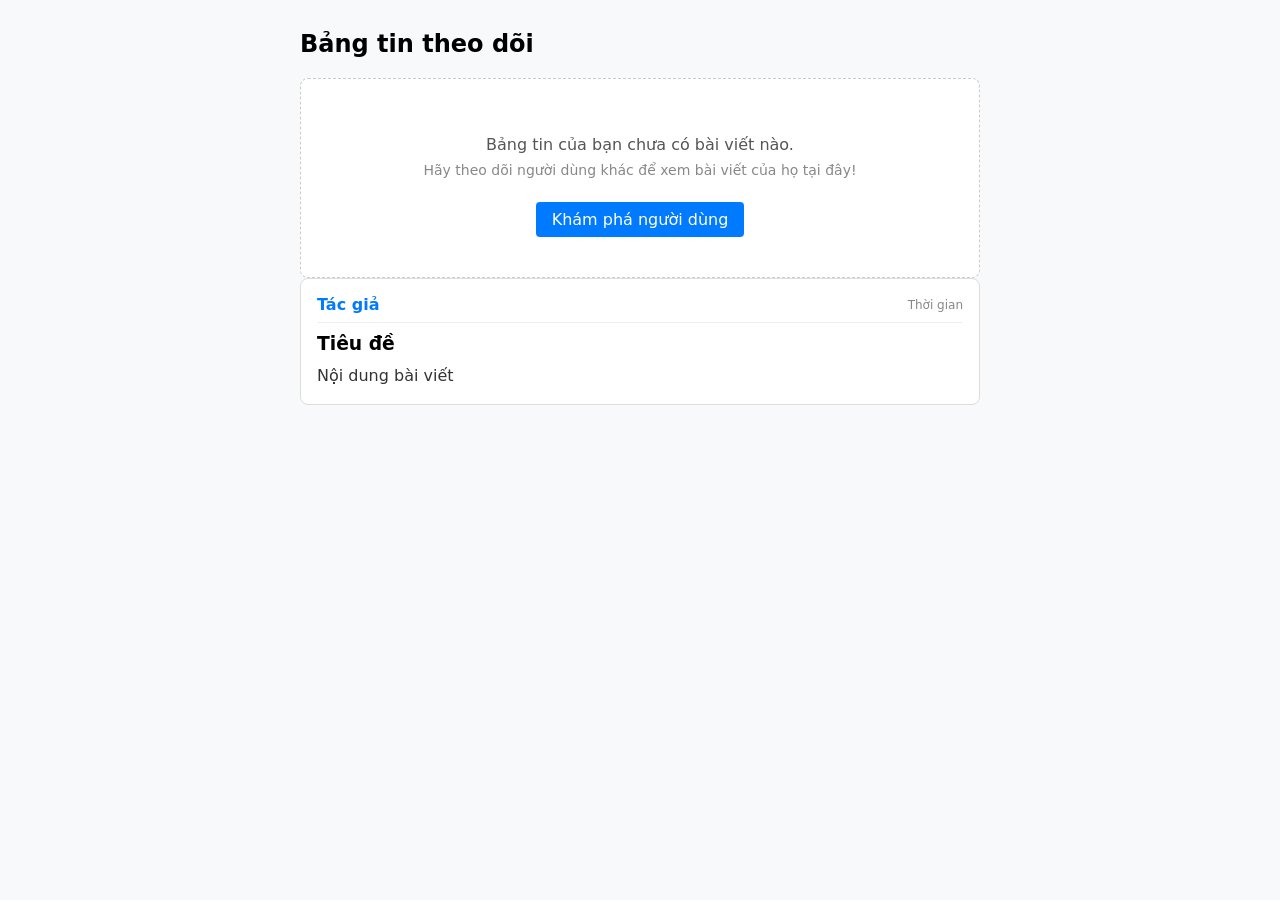
==== src/main/resources/templates/feed.html @ c47ba3a4 "thêm followrepo, followservice, them fllowcontroller, feed.html, list.html, cho trang trang bản tin " ====
<!DOCTYPE html>
<html xmlns:th="http://www.thymeleaf.org">
<head>
    <meta charset="UTF-8">
    <title>Bảng Tin</title>
    <link rel="stylesheet" th:href="@{/css/style.css}">
    <style>
        .container { max-width: 680px; margin: 30px auto; padding: 0 15px; font-family: system-ui, sans-serif; }
        /* .nav-bar { display: flex; justify-content: space-between; align-items: center; padding: 12px 20px; background: #fff; border-bottom: 1px solid #e0e0e0; margin-bottom: 20px; }
        .nav-links a { margin-left: 15px; text-decoration: none; color: #007bff; font-weight: 500; }
        .nav-links a.active { color: #222; font-weight: bold; } */
        .card { background: #fff; border: 1px solid #ddd; border-radius: 8px; padding: 16px; margin-bottom: 16px; }
        .empty-box { text-align: center; padding: 40px; background: #fff; border: 1px dashed #ccc; border-radius: 8px; margin-top: 20px; }
    </style>
</head>
<body style="background-color: #f7f9fa; margin: 0;">

    <nav th:replace="~{fragments/layout :: navbar}"></nav>

    <div class="container">
        <h2>Bảng tin theo dõi</h2>

        <!-- Khi không có bài viết nào -->
        <div th:if="${#lists.isEmpty(posts)}" class="empty-box">
            <p style="color: #555; font-size: 16px; margin-bottom: 8px;">Bảng tin của bạn chưa có bài viết nào.</p>
            <p style="color: #888; font-size: 14px; margin-top: 0;">Hãy theo dõi người dùng khác để xem bài viết của họ tại đây!</p>
            <a th:href="@{/users}" style="display: inline-block; margin-top: 10px; padding: 8px 16px; background: #007bff; color: #fff; text-decoration: none; border-radius: 4px;">Khám phá người dùng</a>
        </div>

        <!-- Danh sách bài viết -->
        <div th:unless="${#lists.isEmpty(posts)}">
            <div th:each="post : ${posts}" class="card">
                <div style="display: flex; justify-content: space-between; align-items: center; border-bottom: 1px solid #eee; padding-bottom: 8px; margin-bottom: 10px;">
                    <span style="font-weight: bold; color: #007bff;" th:text="${post.user != null ? post.user.username : 'Ẩn danh'}">Tác giả</span>
                    <span style="font-size: 12px; color: #888;" th:text="${post.createdAt}">Thời gian</span>
                </div>
                <h3 style="margin: 0 0 10px 0;" th:text="${post.title}">Tiêu đề</h3>
                <p style="color: #333; line-height: 1.5; white-space: pre-wrap; margin: 0;" th:text="${post.body}">Nội dung bài viết</p>
            </div>
        </div>
    </div>
    <footer th:replace="~{fragments/layout :: footer}"></footer>
</body>
</html>
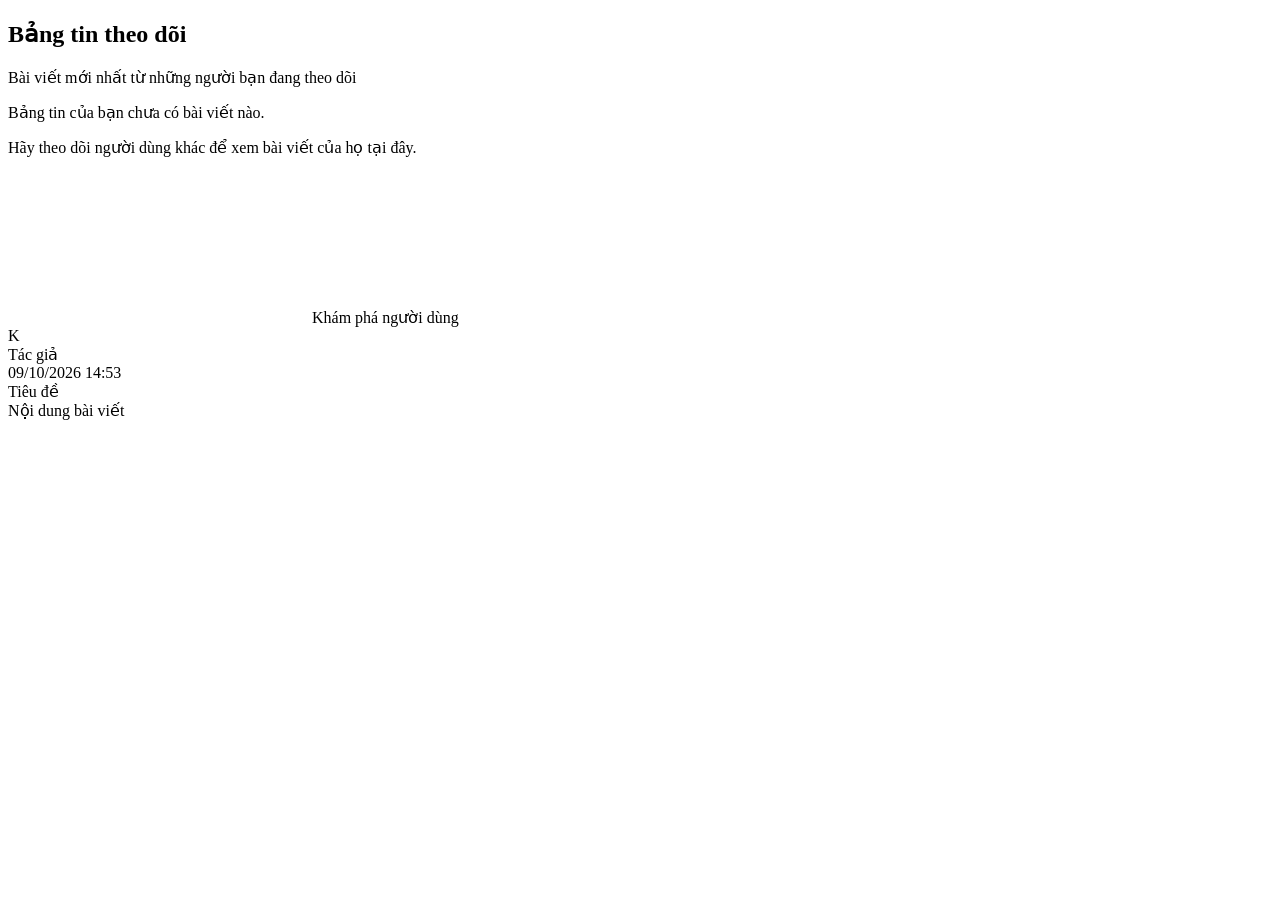
==== commit 3f57ade6: "Phan quyen ADMIN, cap nhat backup CSDL va README" ====
--- a/src/main/resources/templates/feed.html
+++ b/src/main/resources/templates/feed.html
@@ -1,44 +1,48 @@
 <!DOCTYPE html>
 <html xmlns:th="http://www.thymeleaf.org">
-<head>
-    <meta charset="UTF-8">
-    <title>Bảng Tin</title>
-    <link rel="stylesheet" th:href="@{/css/style.css}">
-    <style>
-        .container { max-width: 680px; margin: 30px auto; padding: 0 15px; font-family: system-ui, sans-serif; }
-        /* .nav-bar { display: flex; justify-content: space-between; align-items: center; padding: 12px 20px; background: #fff; border-bottom: 1px solid #e0e0e0; margin-bottom: 20px; }
-        .nav-links a { margin-left: 15px; text-decoration: none; color: #007bff; font-weight: 500; }
-        .nav-links a.active { color: #222; font-weight: bold; } */
-        .card { background: #fff; border: 1px solid #ddd; border-radius: 8px; padding: 16px; margin-bottom: 16px; }
-        .empty-box { text-align: center; padding: 40px; background: #fff; border: 1px dashed #ccc; border-radius: 8px; margin-top: 20px; }
-    </style>
-</head>
-<body style="background-color: #f7f9fa; margin: 0;">
+<head th:replace="~{fragments/layout :: head('Bảng tin')}"></head>
+<body>
 
-    <nav th:replace="~{fragments/layout :: navbar}"></nav>
+<nav th:replace="~{fragments/layout :: navbar}"></nav>
 
-    <div class="container">
-        <h2>Bảng tin theo dõi</h2>
+<div class="container">
+    <div class="layout">
+        <aside th:replace="~{fragments/layout :: sidebar}"></aside>
 
-        <!-- Khi không có bài viết nào -->
-        <div th:if="${#lists.isEmpty(posts)}" class="empty-box">
-            <p style="color: #555; font-size: 16px; margin-bottom: 8px;">Bảng tin của bạn chưa có bài viết nào.</p>
-            <p style="color: #888; font-size: 14px; margin-top: 0;">Hãy theo dõi người dùng khác để xem bài viết của họ tại đây!</p>
-            <a th:href="@{/users}" style="display: inline-block; margin-top: 10px; padding: 8px 16px; background: #007bff; color: #fff; text-decoration: none; border-radius: 4px;">Khám phá người dùng</a>
-        </div>
+        <main class="main">
+            <div class="card">
+                <h2 class="card-title">Bảng tin theo dõi</h2>
+                <p class="user-meta" style="margin:0;">Bài viết mới nhất từ những người bạn đang theo dõi</p>
+            </div>
 
-        <!-- Danh sách bài viết -->
-        <div th:unless="${#lists.isEmpty(posts)}">
-            <div th:each="post : ${posts}" class="card">
-                <div style="display: flex; justify-content: space-between; align-items: center; border-bottom: 1px solid #eee; padding-bottom: 8px; margin-bottom: 10px;">
-                    <span style="font-weight: bold; color: #007bff;" th:text="${post.user != null ? post.user.username : 'Ẩn danh'}">Tác giả</span>
-                    <span style="font-size: 12px; color: #888;" th:text="${post.createdAt}">Thời gian</span>
+            <!-- Chưa có bài nào -->
+            <div class="card empty-state" th:if="${#lists.isEmpty(posts)}">
+                <p>Bảng tin của bạn chưa có bài viết nào.</p>
+                <p>Hãy theo dõi người dùng khác để xem bài viết của họ tại đây.</p>
+                <a class="btn btn-primary" th:href="@{/users}">
+                    <svg class="icon"><use href="#i-users"/></svg> Khám phá người dùng
+                </a>
+            </div>
+
+            <!-- Danh sách bài viết -->
+            <div class="card" th:each="post : ${posts}">
+                <div class="post-header">
+                    <span class="avatar avatar-md"
+                          th:text="${post.user != null ? #strings.toUpperCase(#strings.substring(post.user.username,0,1)) : '?'}">K</span>
+                    <div>
+                        <div class="post-author"
+                             th:text="${post.user != null ? post.user.username : 'Ẩn danh'}">Tác giả</div>
+                        <div class="post-time"
+                             th:text="${#temporals.format(post.createdAt, 'dd/MM/yyyy HH:mm')}">09/10/2026 14:53</div>
+                    </div>
                 </div>
-                <h3 style="margin: 0 0 10px 0;" th:text="${post.title}">Tiêu đề</h3>
-                <p style="color: #333; line-height: 1.5; white-space: pre-wrap; margin: 0;" th:text="${post.body}">Nội dung bài viết</p>
+                <div class="post-title" th:text="${post.title}">Tiêu đề</div>
+                <div class="post-body" th:text="${post.body}">Nội dung bài viết</div>
             </div>
-        </div>
+        </main>
     </div>
-    <footer th:replace="~{fragments/layout :: footer}"></footer>
+</div>
+
+<footer th:replace="~{fragments/layout :: footer}"></footer>
 </body>
 </html>
